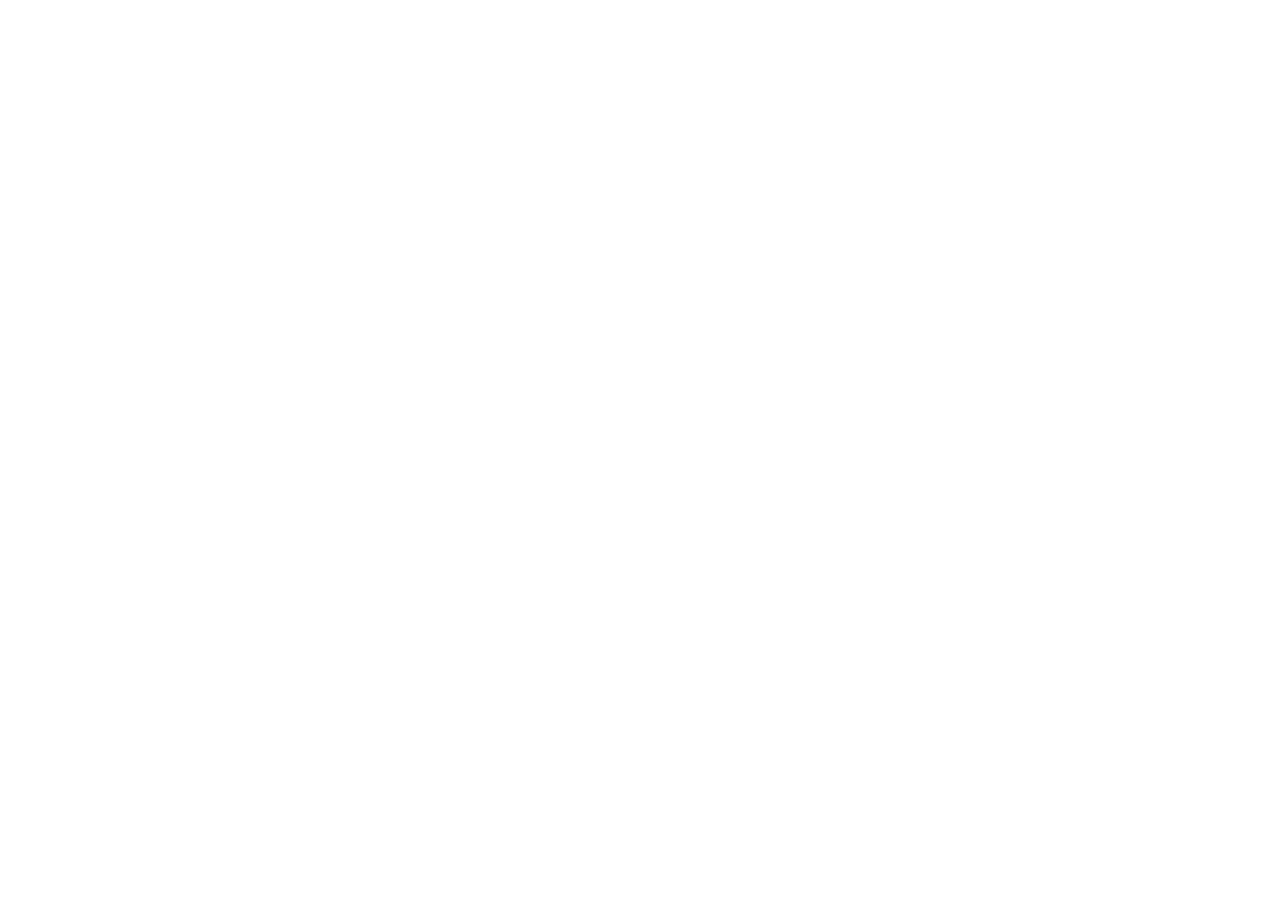
==== index.html @ ee0fbd0d "cdn enlazados" ====
<!DOCTYPE html>
<html lang="en">
<head>
	<meta charset="UTF-8">
	<link rel="stylesheet" href="https://maxcdn.bootstrapcdn.com/bootstrap/3.3.7/css/bootstrap.min.css" integrity="sha384-BVYiiSIFeK1dGmJRAkycuHAHRg32OmUcww7on3RYdg4Va+PmSTsz/K68vbdEjh4u" crossorigin="anonymous">
	<link rel="stylesheet" href="assets/css/main.css">
	<title>Cinemafilia</title>
</head>
<body>


<script src="https://maxcdn.bootstrapcdn.com/bootstrap/3.3.7/js/bootstrap.min.js" integrity="sha384-Tc5IQib027qvyjSMfHjOMaLkfuWVxZxUPnCJA7l2mCWNIpG9mGCD8wGNIcPD7Txa" crossorigin="anonymous"></script>
<script src="https://code.jquery.com/jquery-3.2.1.min.js" integrity="sha256-hwg4gsxgFZhOsEEamdOYGBf13FyQuiTwlAQgxVSNgt4=" crossorigin="anonymous"></script>
<script src="assets/js/app.js"></script>
</body>
</html>
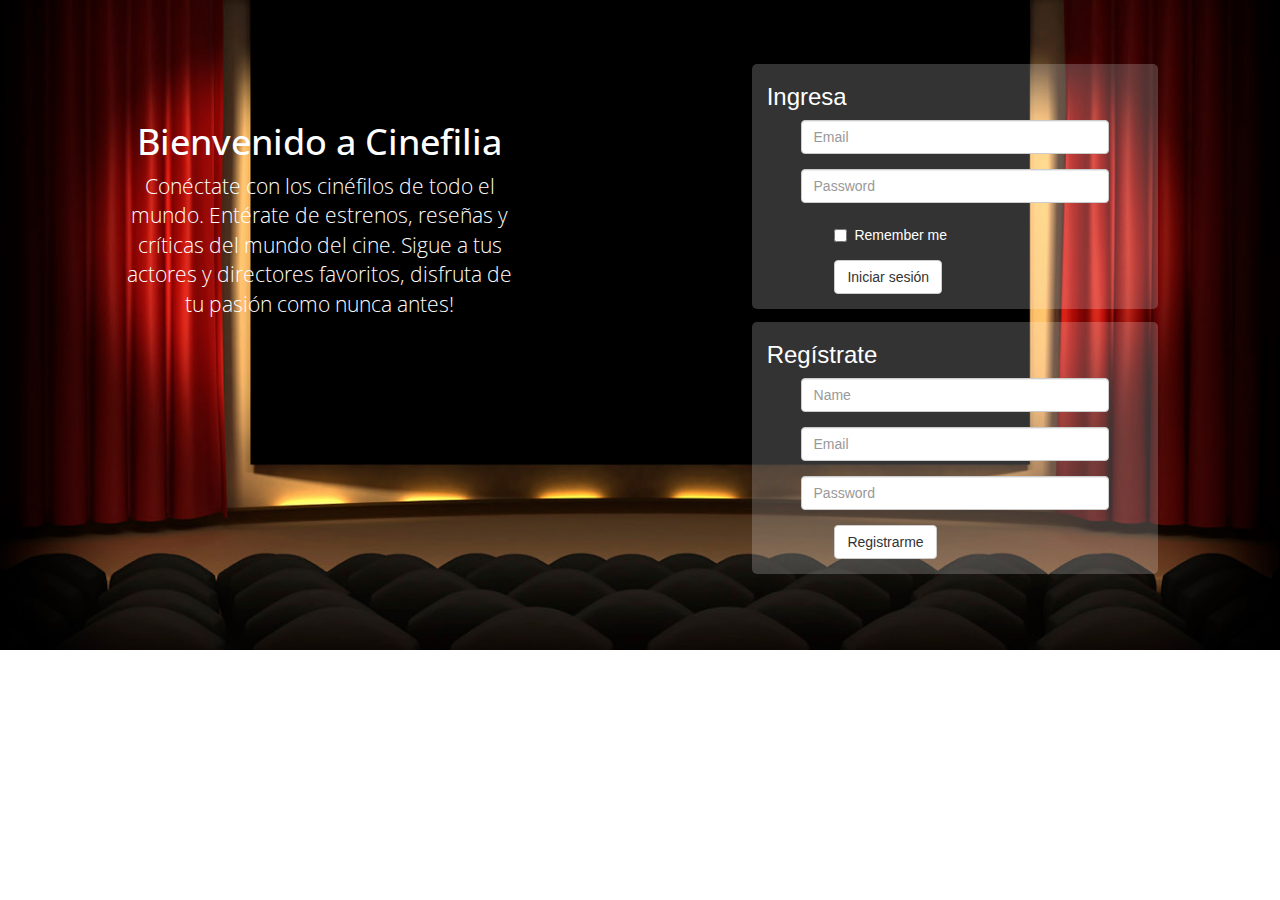
==== commit 85aa8354: "subiendo login" ====
--- a/index.html
+++ b/index.html
@@ -2,15 +2,82 @@
 <html lang="en">
 <head>
 	<meta charset="UTF-8">
+  <meta name="viewport" content="width=device-width, user-scalable=no, initial-scale=1.0, maximum-scale=1.0, minimum-scale=1.0">
 	<link rel="stylesheet" href="https://maxcdn.bootstrapcdn.com/bootstrap/3.3.7/css/bootstrap.min.css" integrity="sha384-BVYiiSIFeK1dGmJRAkycuHAHRg32OmUcww7on3RYdg4Va+PmSTsz/K68vbdEjh4u" crossorigin="anonymous">
 	<link rel="stylesheet" href="assets/css/main.css">
+  <link href="https://fonts.googleapis.com/css?family=Open+Sans+Condensed:300i" rel="stylesheet">
 	<title>Cinemafilia</title>
 </head>
 <body>
+  <section class="authentication">
+    <div class="container-fluid">
+      <div class="row">
+        <div class="col-xs-10 col-xs-offset-1 col-md-4 col-md-offset-1 text-center introduction">
+          <h1>Bienvenido a Cinefilia</h1>
+          <p class="lead">Conéctate con los cinéfilos de todo el mundo. Entérate de estrenos, reseñas y críticas del mundo del cine. Sigue a tus actores y directores favoritos, disfruta de tu pasión como nunca antes!</p>
+        </div>
+        <div class="col-xs-12 col-md-6">
+          <div class="col-xs-8 col-xs-offset-2 col-md-8 col-md-offset-4 enter">
+            <h3>Ingresa</h3>
+            <form class="form-horizontal">
+              <div class="form-group">
+                <div class="col-md-offset-1 col-md-10">
+                  <input type="email" class="form-control" id="inputEmail3" placeholder="Email">
+                </div>
+              </div>
+              <div class="form-group">
+                <div class="col-md-offset-1 col-md-10">
+                  <input type="password" class="form-control" id="inputPassword3" placeholder="Password">
+                </div>
+              </div>
+              <div class="form-group">
+                <div class="col-md-offset-2 col-md-10">
+                  <div class="checkbox">
+                    <label>
+                      <input type="checkbox"> Remember me
+                    </label>
+                  </div>
+                </div>
+              </div>
+              <div class="form-group">
+                <div class="col-md-offset-2 col-md-10">
+                  <button type="submit" class="btn btn-default">Iniciar sesión</button>
+                </div>
+              </div>
+            </form>
+          </div>
+          <div class="col-xs-8 col-xs-offset-2 col-xs-12 col-md-8 col-md-offset-4 register">
+            <h3>Regístrate</h3>
+            <form class="form-horizontal">
+              <div class="form-group">
+                <div class="col-md-offset-1 col-md-10">
+                  <input type="text" class="form-control" id="inputName3" placeholder="Name">
+                </div>
+              </div>
+              <div class="form-group">
+                <div class="col-md-offset-1 col-md-10">
+                  <input type="email" class="form-control" id="inputEmail3" placeholder="Email">
+                </div>
+              </div>
+              <div class="form-group">
+                <div class="col-md-offset-1 col-md-10">
+                  <input type="password" class="form-control" id="inputPassword3" placeholder="Password">
+                </div>
+              </div>
+              <div class="form-group">
+                <div class="col-md-offset-2 col-md-10">
+                  <button type="submit" class="btn btn-default">Registrarme</button>
+                </div>
+              </div>
+            </form>
+          </div>
+        </div>
+      </div>
+    </div>
+  </section>
 
-
-<script src="https://maxcdn.bootstrapcdn.com/bootstrap/3.3.7/js/bootstrap.min.js" integrity="sha384-Tc5IQib027qvyjSMfHjOMaLkfuWVxZxUPnCJA7l2mCWNIpG9mGCD8wGNIcPD7Txa" crossorigin="anonymous"></script>
-<script src="https://code.jquery.com/jquery-3.2.1.min.js" integrity="sha256-hwg4gsxgFZhOsEEamdOYGBf13FyQuiTwlAQgxVSNgt4=" crossorigin="anonymous"></script>
-<script src="assets/js/app.js"></script>
+  <script src="https://maxcdn.bootstrapcdn.com/bootstrap/3.3.7/js/bootstrap.min.js" integrity="sha384-Tc5IQib027qvyjSMfHjOMaLkfuWVxZxUPnCJA7l2mCWNIpG9mGCD8wGNIcPD7Txa" crossorigin="anonymous"></script>
+  <script src="https://code.jquery.com/jquery-3.2.1.min.js" integrity="sha256-hwg4gsxgFZhOsEEamdOYGBf13FyQuiTwlAQgxVSNgt4=" crossorigin="anonymous"></script>
+  <script src="assets/js/app.js"></script>
 </body>
 </html>--- a/assets/css/main.css
+++ b/assets/css/main.css
@@ -0,0 +1,23 @@
+
+
+.authentication{
+  background-image: url(../img/cinema.jpg);
+  background-repeat: no-repeat;
+  background-size: cover;
+  background-position: center;
+  padding-top: 5%;
+  padding-bottom: 5%;
+}
+
+.introduction{
+  font-family: 'Open Sans Condensed', sans-serif;
+  color: white;
+  padding-top: 3%;
+}
+
+.enter, .register{
+  background-color: rgba(255, 255, 255, 0.2);
+  border-radius: 5px;
+  color: white;
+  margin-bottom: 2%;
+}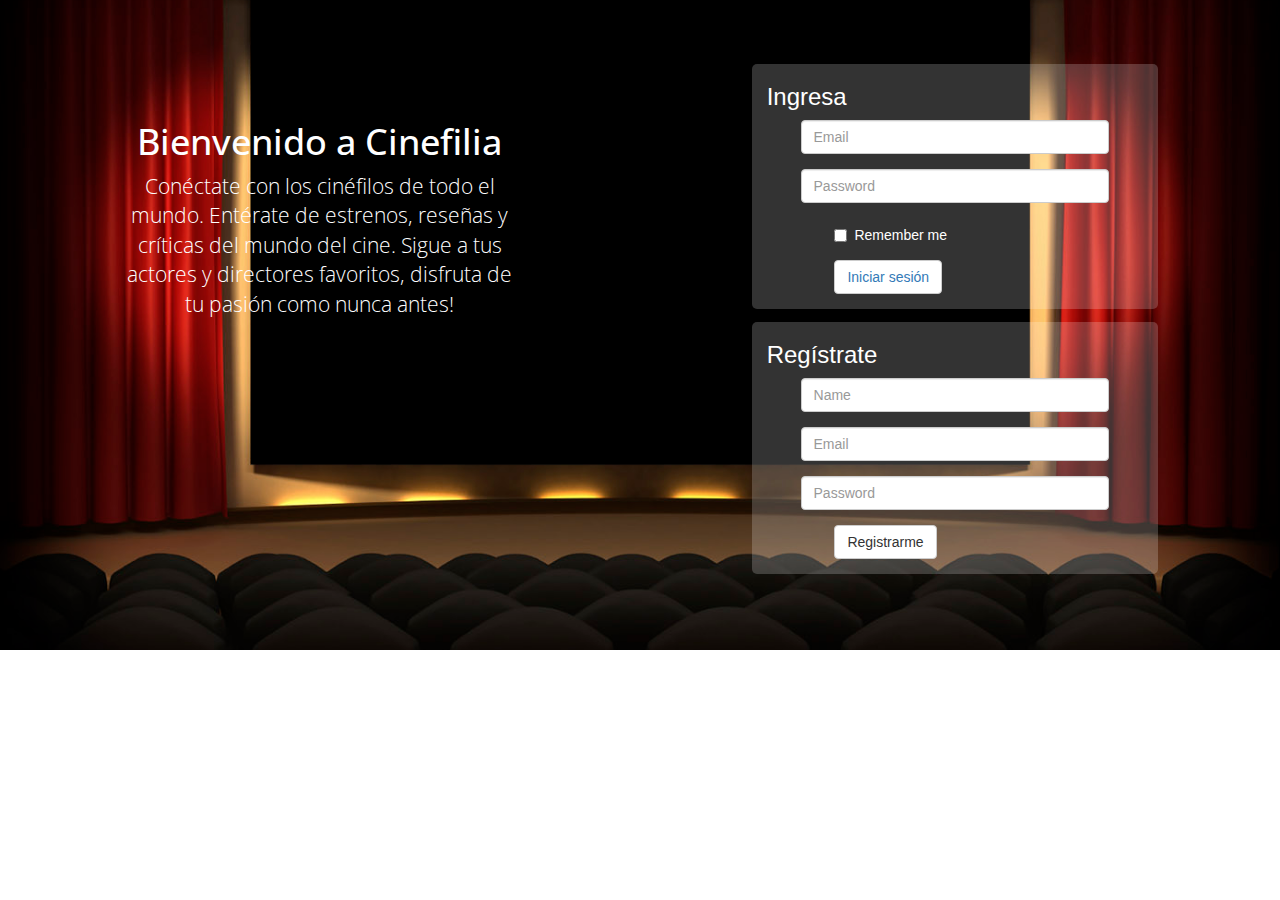
==== commit 8389ec26: "link entre html + chat agregado" ====
--- a/index.html
+++ b/index.html
@@ -41,7 +41,7 @@
               </div>
               <div class="form-group">
                 <div class="col-md-offset-2 col-md-10">
-                  <button type="submit" class="btn btn-default">Iniciar sesión</button>
+                  <button type="submit" class="btn btn-default"><a href="profile.html" class="link-perfil">Iniciar sesión</a></button>
                 </div>
               </div>
             </form>
@@ -76,8 +76,8 @@
     </div>
   </section>
 
+  <script src="https://code.jquery.com/jquery-3.2.1.min.js" integrity="sha256-hwg4gsxgFZhOsEEamdOYGBf13FyQuiTwlAQgxVSNgt4=" crossorigin="anonymous"></script>
   <script src="https://maxcdn.bootstrapcdn.com/bootstrap/3.3.7/js/bootstrap.min.js" integrity="sha384-Tc5IQib027qvyjSMfHjOMaLkfuWVxZxUPnCJA7l2mCWNIpG9mGCD8wGNIcPD7Txa" crossorigin="anonymous"></script>
-  <script src="https://code.jquery.com/jquery-3.2.1.min.js" integrity="sha256-hwg4gsxgFZhOsEEamdOYGBf13FyQuiTwlAQgxVSNgt4=" crossorigin="anonymous"></script>
   <script src="assets/js/app.js"></script>
 </body>
 </html>--- a/assets/css/main.css
+++ b/assets/css/main.css
@@ -20,4 +20,19 @@
   border-radius: 5px;
   color: white;
   margin-bottom: 2%;
+}
+
+.link-perfil{
+  text-decoration: none;
+}
+
+a{
+  text-decoration: none;
+}
+
+.banner{
+  width: 100%;
+  margin: 0;
+  margin-top: -20px;
+  margin-bottom: 20px;
 }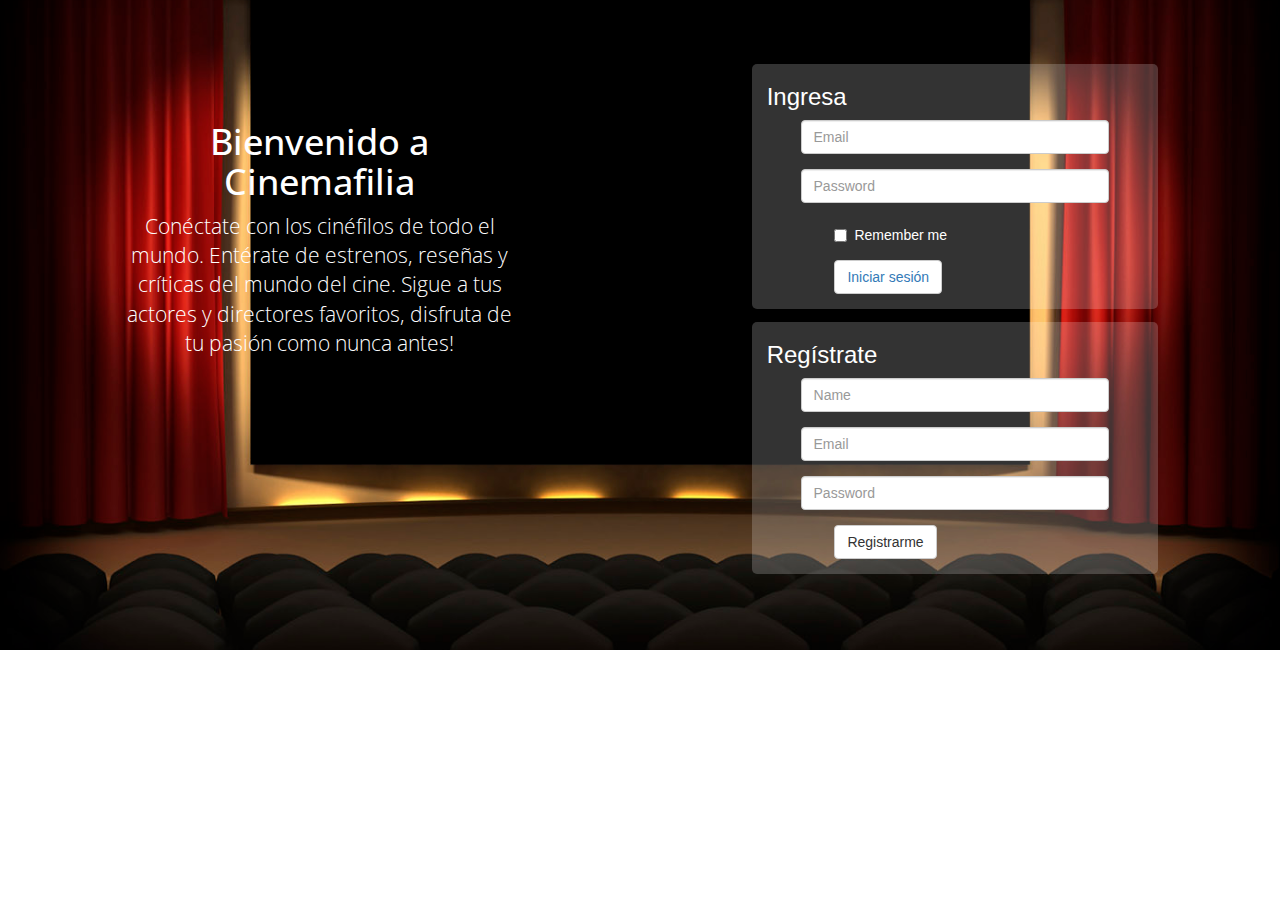
==== commit 7ade3422: "correccion titulos" ====
--- a/index.html
+++ b/index.html
@@ -13,7 +13,7 @@
     <div class="container-fluid">
       <div class="row">
         <div class="col-xs-10 col-xs-offset-1 col-md-4 col-md-offset-1 text-center introduction">
-          <h1>Bienvenido a Cinefilia</h1>
+          <h1>Bienvenido a Cinemafilia</h1>
           <p class="lead">Conéctate con los cinéfilos de todo el mundo. Entérate de estrenos, reseñas y críticas del mundo del cine. Sigue a tus actores y directores favoritos, disfruta de tu pasión como nunca antes!</p>
         </div>
         <div class="col-xs-12 col-md-6">
